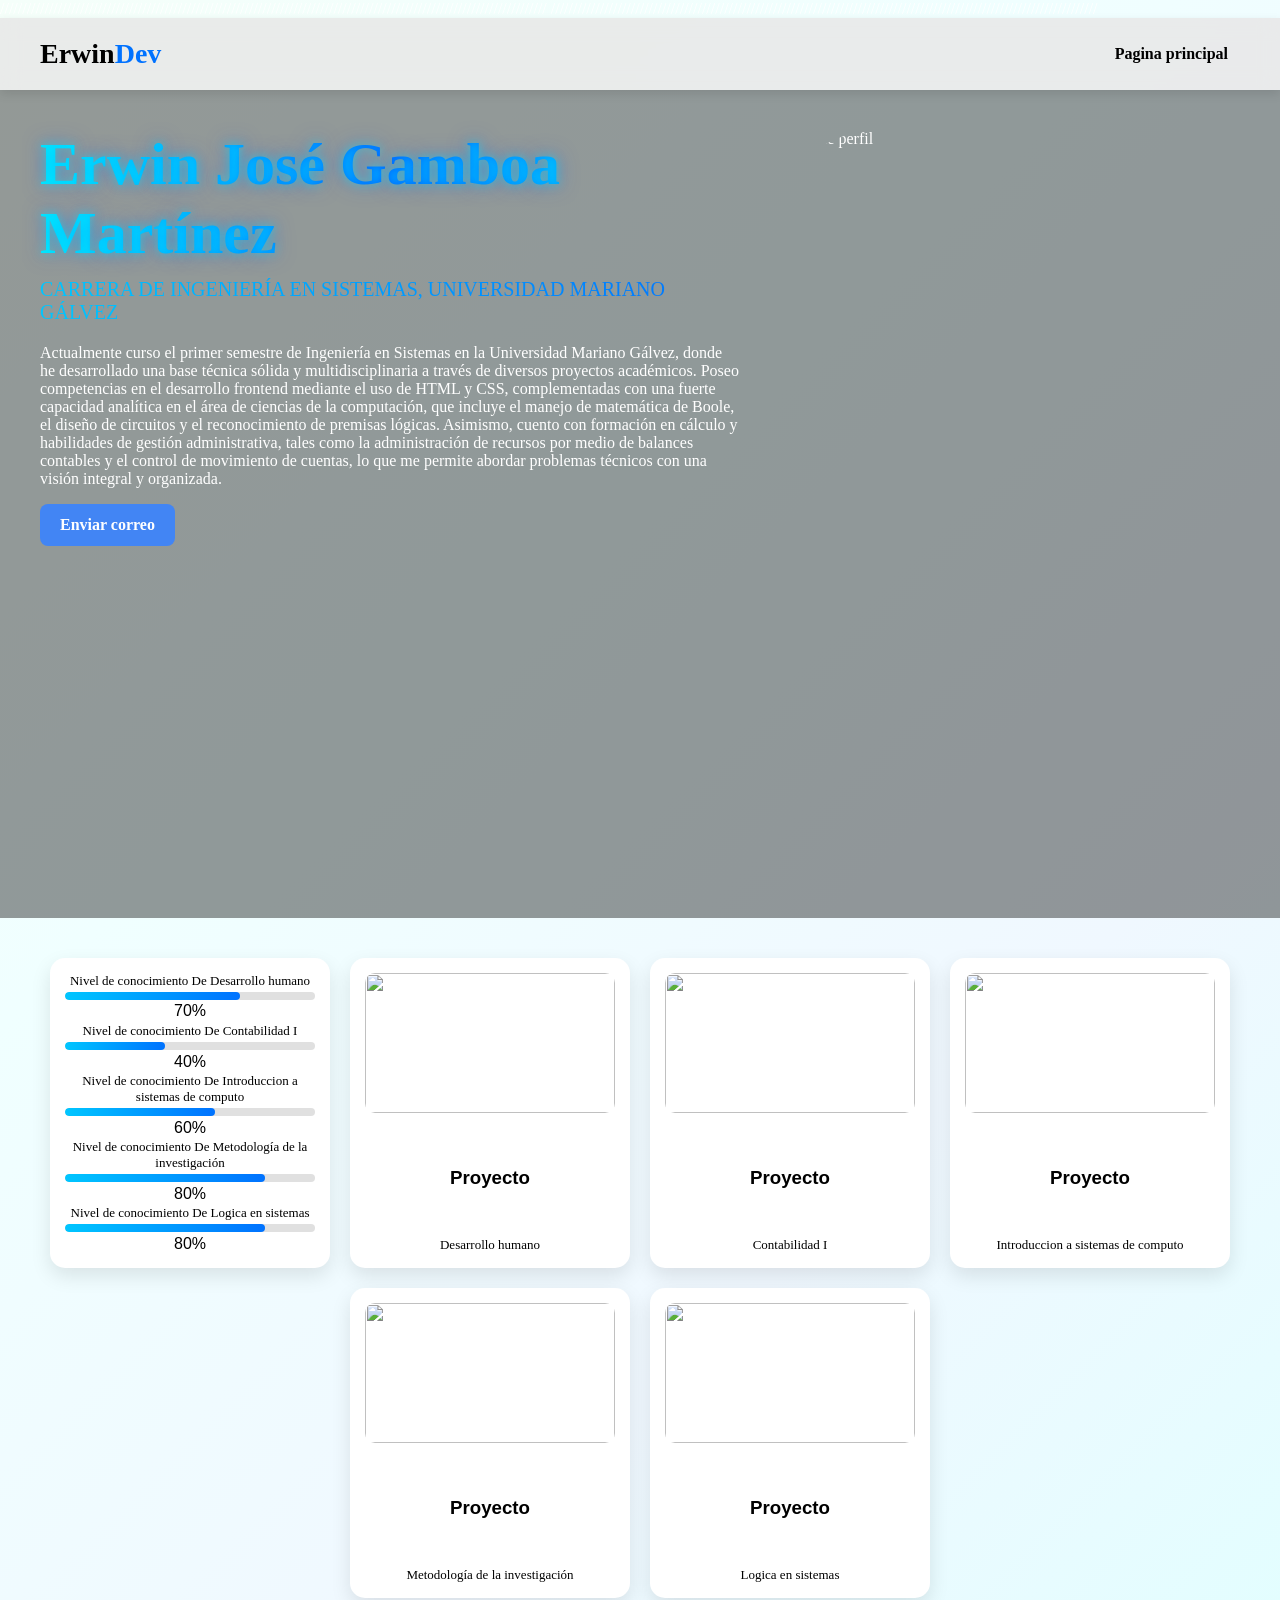
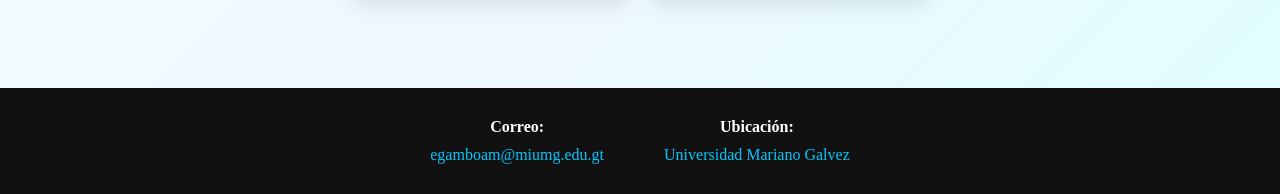
==== index.html @ 2a5c2cca "Add files via upload" ====
<!DOCTYPE html>
<html lang="es">
<head>
    <meta charset="UTF-8">
    <meta name="viewport" content="width=device-width, initial-scale=1.0">
    <title>Erwin_portafolio</title>

    <link rel="stylesheet" href="pagweb.css">
</head>

///////////////////////////////////////////////////////////////////////////////////////////////////////////////////////////
<!--Pagina Principal-->
///////////////////////////////////////////////////////////////////////////////////////////////////////////////////////////
<section class="hero">
<header class="header">
    <div class="logo">
        Erwin<span>Dev</span>
    </div>

    <nav class="nav">
        <a href="index.html">Pagina principal</a>
    </nav>

</header>

<body>

<div class="perfil">


    <div class="info">

        <h1 class="titu">Erwin José Gamboa Martínez</h1>

        <p class="subti">
            CARRERA DE INGENIERÍA EN SISTEMAS, UNIVERSIDAD MARIANO GÁLVEZ
        </p>

        <p>
            Actualmente curso el primer semestre de Ingeniería en Sistemas en la Universidad Mariano Gálvez, 
            donde he desarrollado una base técnica sólida y multidisciplinaria a través de diversos proyectos académicos. 
            Poseo competencias en el desarrollo frontend mediante el uso de HTML y CSS, 
            complementadas con una fuerte capacidad analítica en el área de ciencias de la computación, 
            que incluye el manejo de matemática de Boole, el diseño de circuitos y el reconocimiento de premisas lógicas. 
            Asimismo, cuento con formación en cálculo y habilidades de gestión administrativa, 
            tales como la administración de recursos por medio de balances contables y el control de movimiento de cuentas,
             lo que me permite abordar problemas técnicos con una visión integral y organizada.
        </p>

        <a href="mailto:egamboam@miumg.edu.gt" class="botoncito">
            Enviar correo
        </a>
    
    </div>
    <img src="img/ewin.jpg" class="round" alt="Foto de perfil">

</div>
</section>

<!--
///////////////////////////////////////////////////////////////////////////////////////////////////////////////////////////
Seccion de paginas
///////////////////////////////////////////////////////////////////////////////////////////////////////////////////////////
-->

    <section>

  <div class="cards">

    <div class="card">
        <p>Nivel de conocimiento De Desarrollo humano</p>
        <div class="progress-bar">
            <div class="progress" style="width: 70%;"></div>
        </div>
        <span>70%</span>

        <p>Nivel de conocimiento De Contabilidad I</p>
        <div class="progress-bar">
            <div class="progress" style="width: 40%;"></div>
        </div>
        <span>40%</span>

        <p>Nivel de conocimiento De Introduccion a sistemas de computo</p>
        <div class="progress-bar">
            <div class="progress" style="width: 60%;"></div>
        </div>
        <span>60%</span>

        <p>Nivel de conocimiento De Metodología de la investigación</p>
        <div class="progress-bar">
            <div class="progress" style="width: 80%;"></div>
        </div>
        <span>80%</span>

        <p>Nivel de conocimiento De Logica en sistemas</p>
        <div class="progress-bar">
            <div class="progress" style="width: 80%;"></div>
        </div>
        <span>80%</span>
    </div>

    <a href="index2.html" class="card glass">
      <img src="img/Desapro.jpg">
      <h3>Proyecto</h3>
      <p class="pcard">Desarrollo humano</p>
    </a>

    <a href="index3.html" class="card glass">
      <img src="img/conproy.png">
      <h3>Proyecto</h3>
      <p class="pcard">Contabilidad I</p>
    </a>

    <a href="index4.html" class="card glass">
      <img src="img/introproy.png">
      <h3>Proyecto</h3>
      <p class="pcard">Introduccion a sistemas de computo</p>
    </a>

    <a href="index5.html" class="card glass">
      <img src="img/metproy.png">
      <h3>Proyecto</h3>
      <p class="pcard">Metodología de la investigación</p>
    </a>

    <a href="index6.html" class="card glass">
      <img src="img/logiproy.png">
      <h3>Proyecto</h3>
      <p class="pcard">Logica en sistemas</p>
    </a>

  </div>

</section>

<!--
///////////////////////////////////////////////////////////////////////////////////////////////////////////////////////////
Pie de pagina
///////////////////////////////////////////////////////////////////////////////////////////////////////////////////////////
-->

<footer class="footer">

  <div class="footer-container">

    <div class="footer-item">
      <p>Correo:</p>
      <a href="mailto:egamboam@miumg.edu.gt">
        egamboam@miumg.edu.gt
      </a>
    </div>

    <div class="footer-item">
      <p>Ubicación:</p>
      <a href="https://maps.app.goo.gl/AmD2jMaSG96LEVjC8">
        Universidad Mariano Galvez
      </a>
    </div>

  </div>

</footer>

</body>
</html>
---- pagweb.css ----
.hero{
    background-image: url("img/info.jpg");
    background-size: cover;
    background-position: center;
    background-repeat: no-repeat;

    min-height: 100vh;
    color: white;
    position: relative;
}

.hero-inf{
    background-image: url("img/prografon.jpg");
    background-size: cover;
    background-position: center;
    background-repeat: no-repeat;

    min-height: 100vh;
    color: white;
    position: relative;
}

.hero-des{
    background-image: url("img/Desafon.jpg");
    background-size: cover;
    background-position: center;
    background-repeat: no-repeat;

    min-height: 100vh;
    color: white;
    position: relative;
}

.hero-met{
    background-image: url("img/metofon.jpeg");
    background-size: cover;
    background-position: center;
    background-repeat: no-repeat;

    min-height: 100vh;
    color: white;
    position: relative;
}

.hero-log{
    background-image: url("img/logfon.jpg");
    background-size: cover;
    background-position: center;
    background-repeat: no-repeat;

    min-height: 100vh;
    color: white;
    position: relative;
}

.hero-con{
    background-image: url("img/confon.jpeg");
    background-size: cover;
    background-position: center;
    background-repeat: no-repeat;

    min-height: 100vh;
    color: white;
    position: relative;
}

.hero::before{
    content: "";
    position: absolute;
    top: 0;
    left: 0;
    width: 100%;
    height: 100%;

    background: rgba(0,0,0,0.4);
}

.header,
.perfil{
    position: relative;
    z-index: 1;
}

.header{
    display: flex;
    justify-content: space-between;
    align-items: center;
    padding: 20px 40px;
    background-color: rgba(255, 255, 255, 0.7);
    backdrop-filter: blur(10px);
    position: sticky;
    top: 0;
    box-shadow: 0 4px 10px rgba(0,0,0,0.1);
    z-index: 1000;
    background: rgba(255,255,255,0.8);
}

.logo{
    font-size: 28px;
    font-weight: 900;
    color: black;
}

.logo span{
    color: #0072ff;
}

.nav a{
    margin-left: 20px;
    text-decoration: none;
    color: black;
    font-weight: 600;
    transition: 0.3s;
    padding: 8px 12px;
    border-radius: 6px;
}

.nav a:hover{
    color: #0072ff;
    background-color: rgba(0,114,255,0.1);
}

body{
    margin: 0;
    min-height: 100vh;
    
    background: linear-gradient(
        135deg,
        #F5FFFA,
        #F0FFFF,
        #F0F8FF,
        #E0FFFF
    );

    color: white;
}

h1{
    color: black;
}

p{
    margin-top: 0;
    color: white;
    font-family: 'Times New Roman', Times, serif, sans-serif;
}

.con{
    display: flex;
    align-items: center;
    justify-content: space-between;
    gap: 30px;
}

.perfil{
    display: flex;
    align-items: flex-start;
    gap: 30px;
    padding: 40px;
}

.info{
    max-width: 700px;
}

.titu{
    margin-top: 0;
    text-align: left;
    color: black;
    font-size: 60px;
    font-weight: bold;

    background: linear-gradient(
        90deg,
        #00f0ff,
        #0066ff,
        #00f0ff
    );

    background-clip: text;
    -webkit-background-clip: text;

    color: transparent;
    -webkit-text-fill-color: transparent;

    text-shadow:
        0 0 10px rgba(0,240,255,0.5),
        0 0 20px rgba(0,102,255,0.5);
    margin-bottom: 10px;
}

.subti{
    text-align: left;
    font-size: 20px;
    background: linear-gradient(90deg, #00c6ff, #0072ff);

    background-clip: text;
    -webkit-background-clip: text;

    color: transparent;
    -webkit-text-fill-color: transparent;
}

.round{
    width: 220px;
    height: 220px;
    border-radius: 50%;
    object-fit: cover;
}

.botoncito{
    display: inline-block;
    padding: 12px 20px;
    background-color: #4285F4;
    color: white;
    text-decoration: none;
    border-radius: 8px;
    font-weight: bold;
    transition: 0.3s;
}

.cards{
    display: grid;
    grid-template-columns: repeat(auto-fit, minmax(220px, 1fr));
    display: flex;
    flex-wrap: wrap;
    gap: 20px;
    justify-content: center;
    padding: 40px;
}

.card{
    width: 250px;
    height: 280px; /* 👈 clave para que NO se estire */

    padding: 15px;

    font-family: Arial, sans-serif;
    background: white;
    color: black;
    text-decoration: none;

    border-radius: 15px;
    box-shadow: 0 8px 20px rgba(0,0,0,0.1);

    display: flex;
    flex-direction: column;
    align-items: center;
    justify-content: space-between;

    transition: 0.3s;
    overflow: hidden;
}

.card h3{
    margin: 10px 0 5px;
}

.card p{
    font-size: 14px;
    text-align: center;
}

.card img{
    width: 100%;
    height: 140px;
    object-fit: cover;
    border-radius: 10px;
}

.card:hover{
    transform: translateY(-8px);
    box-shadow: 0 10px 20px rgba(0,0,0,0.15);
    transform: translateY(-6px);
}
.pcard{
    color: black;
}

.card p{
    font-size: 13px;
    margin: 0;
    color: black;
}
.progress-bar{
    background: #e0e0e0;
    border-radius: 10px;
    overflow: hidden;
    height: 8px;
    width: 100%;
}

.progress{
    height: 100%;
    background: linear-gradient(90deg, #00c6ff, #0072ff);
    border-radius: 20px;
    transition: width 0.5s ease;
}

.span{
    height: 4;
}

.footer{
    background: #111;
    color: white;
    padding: 30px;
    margin-top: 50px;
}

.footer-container{
    display: flex;
    justify-content: center;
    gap: 60px;
    flex-wrap: wrap;
    text-align: center;
}

.footer-item p{
    margin-bottom: 10px;
    font-weight: bold;
}

.footer-item a{
    color: #00c6ff;
    text-decoration: none;
}
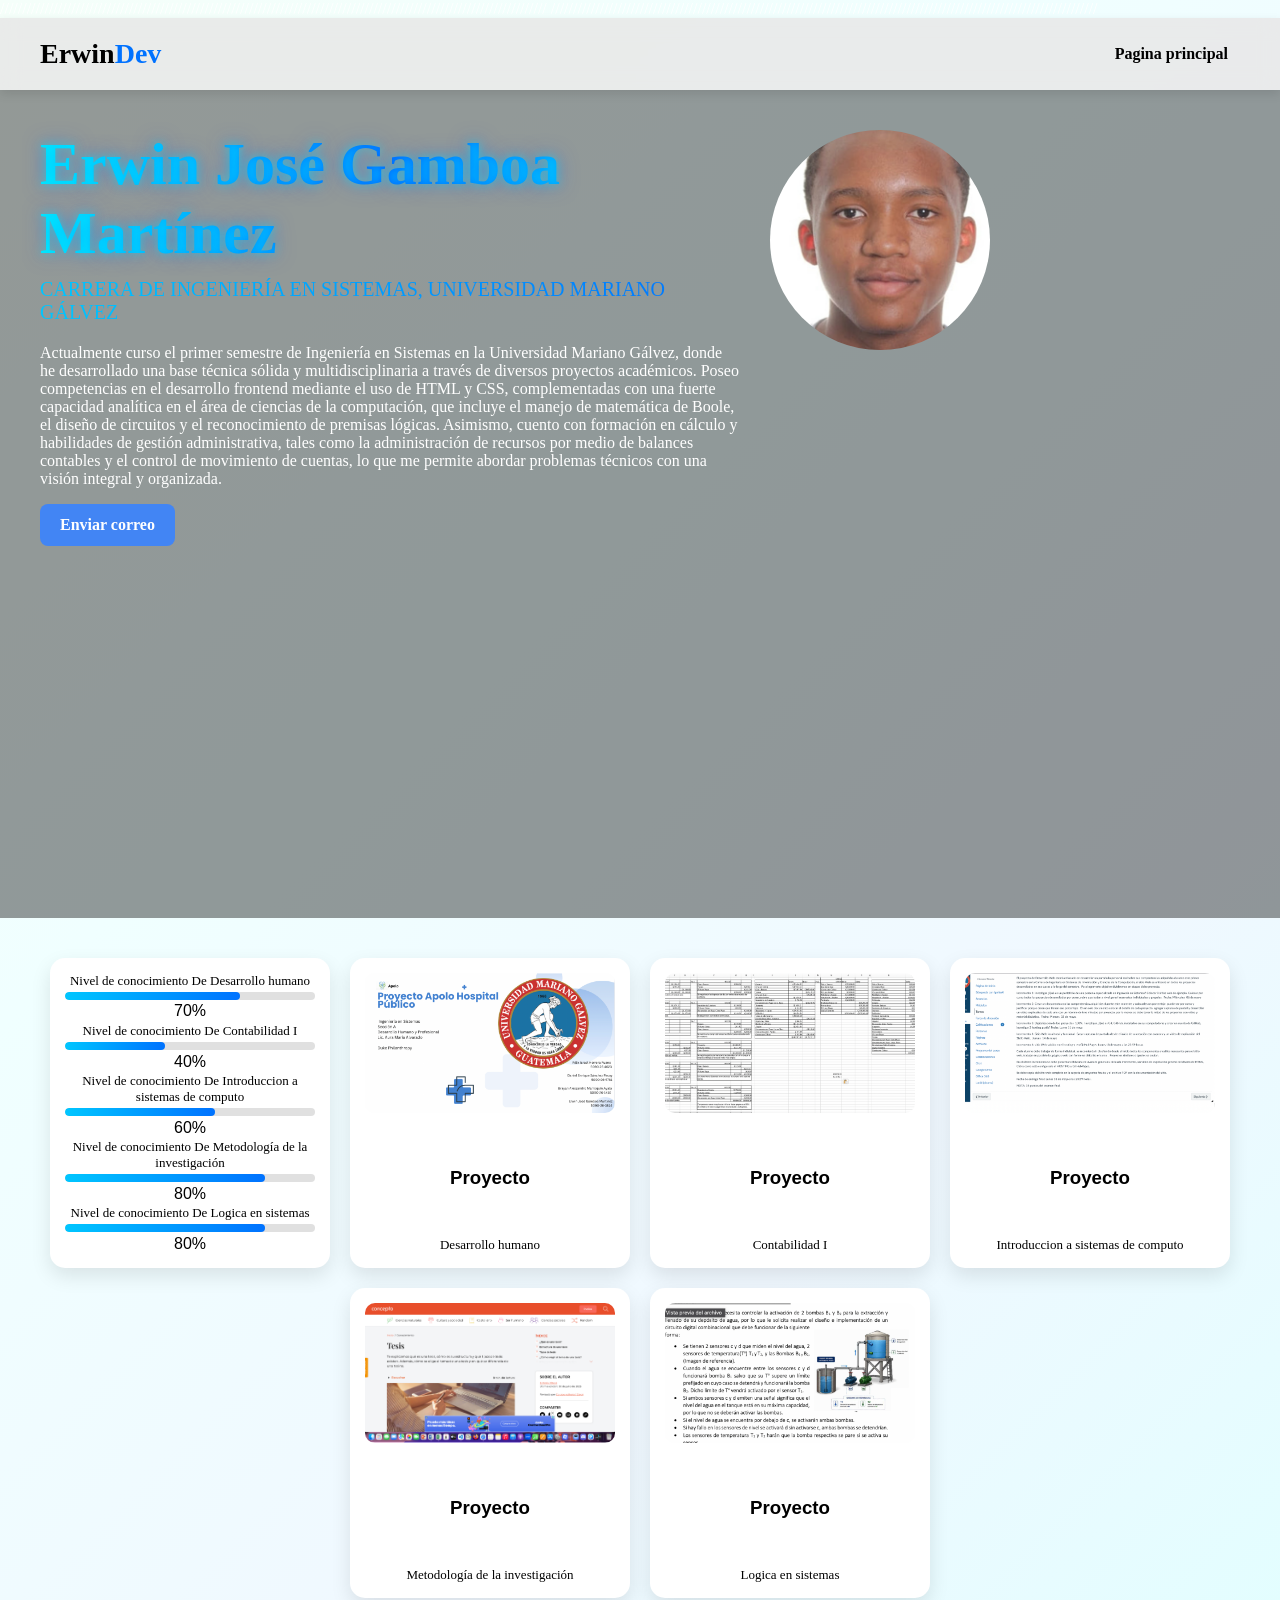
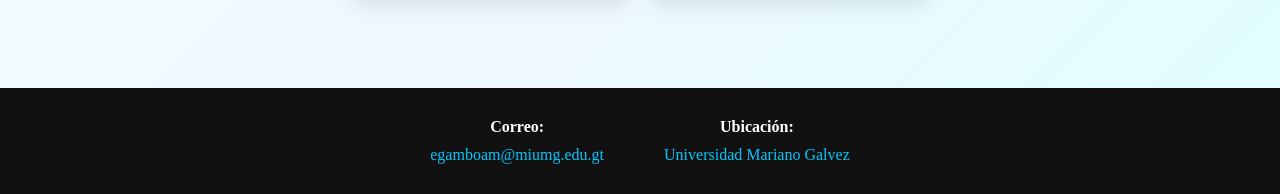
==== commit eb98de56: "Remove 'img/' prefix from image sources" ====
--- a/index.html
+++ b/index.html
@@ -52,7 +52,7 @@
         </a>
     
     </div>
-    <img src="img/ewin.jpg" class="round" alt="Foto de perfil">
+    <img src="ewin.jpg" class="round" alt="Foto de perfil">
 
 </div>
 </section>
@@ -100,31 +100,31 @@
     </div>
 
     <a href="index2.html" class="card glass">
-      <img src="img/Desapro.jpg">
+      <img src="Desapro.jpg">
       <h3>Proyecto</h3>
       <p class="pcard">Desarrollo humano</p>
     </a>
 
     <a href="index3.html" class="card glass">
-      <img src="img/conproy.png">
+      <img src="conproy.png">
       <h3>Proyecto</h3>
       <p class="pcard">Contabilidad I</p>
     </a>
 
     <a href="index4.html" class="card glass">
-      <img src="img/introproy.png">
+      <img src="introproy.png">
       <h3>Proyecto</h3>
       <p class="pcard">Introduccion a sistemas de computo</p>
     </a>
 
     <a href="index5.html" class="card glass">
-      <img src="img/metproy.png">
+      <img src="metproy.png">
       <h3>Proyecto</h3>
       <p class="pcard">Metodología de la investigación</p>
     </a>
 
     <a href="index6.html" class="card glass">
-      <img src="img/logiproy.png">
+      <img src="logiproy.png">
       <h3>Proyecto</h3>
       <p class="pcard">Logica en sistemas</p>
     </a>
@@ -162,4 +162,4 @@
 </footer>
 
 </body>
-</html>+</html>
